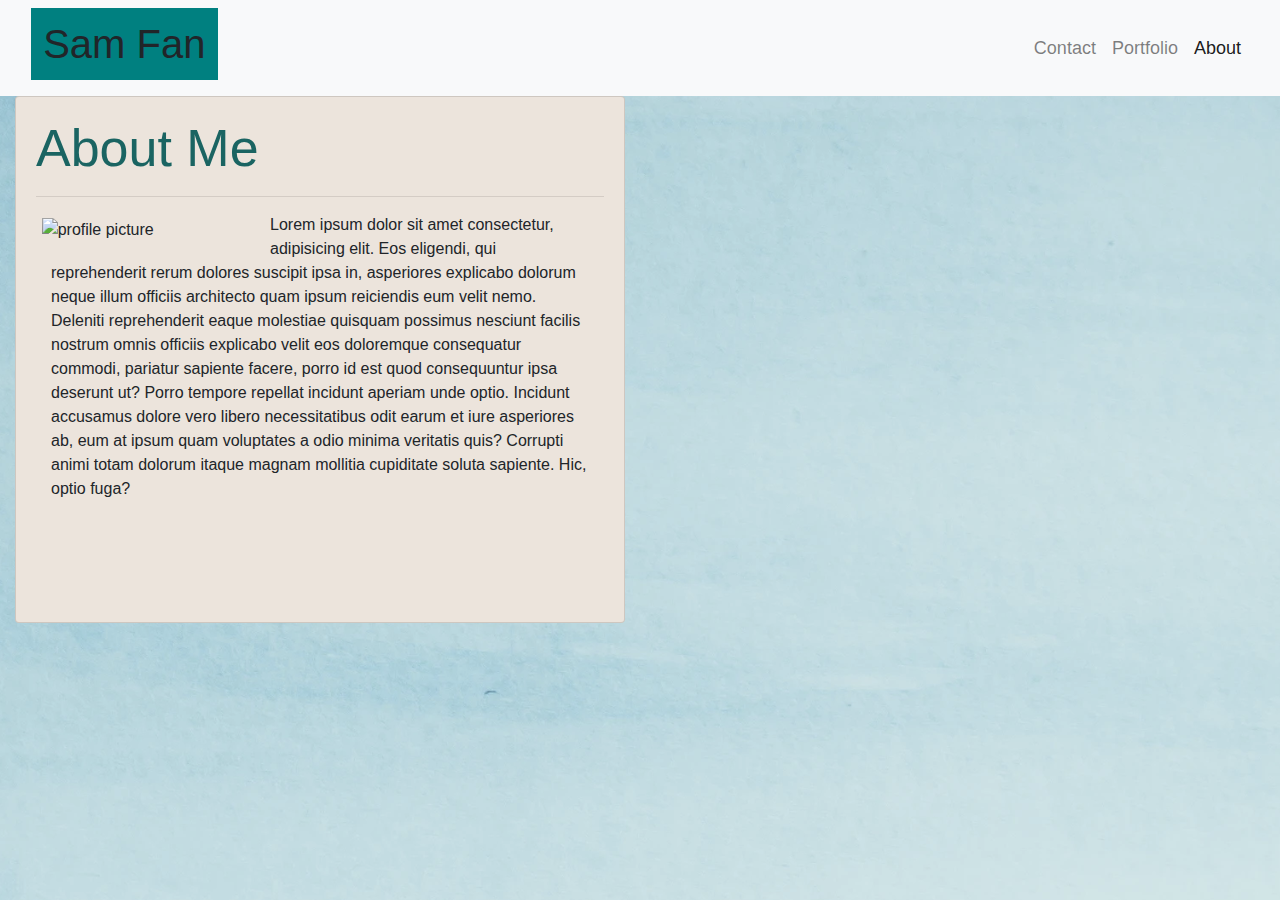
==== index.html @ 15488eea "fixed the collapsing nav bar and nav bar justification" ====
<!DOCTYPE html>
<html lang="en">

<head>
  <meta charset="UTF-8" />
  <meta name="viewport" content="width=device-width, initial-scale=1, shrink-to-fit=no" />
  <title>Portfolio - About Me!</title>
  <!-- bootstrap link -->
  <link rel="stylesheet" href="https://stackpath.bootstrapcdn.com/bootstrap/4.5.2/css/bootstrap.min.css"
    integrity="sha384-JcKb8q3iqJ61gNV9KGb8thSsNjpSL0n8PARn9HuZOnIxN0hoP+VmmDGMN5t9UJ0Z" crossorigin="anonymous" />
  <link rel="stylesheet" href="Assets/styles.css" />
</head>

<body>
  <!-- responsive nav bar, same across all pages -->
  <nav class="navbar navbar-expand-lg navbar-light bg-light">
    <nav class="container-fluid">
      <h1>Sam Fan</h1>
      <!-- <ul class="nav navbar-nav navbar-right"> -->
      <button class="navbar-toggler" type="button" data-toggle="collapse" data-target="#navbarNav"
        aria-controls="navbarNav" aria-expanded="false" aria-label="Toggle navigation">
        <span class="navbar-toggler-icon"></span>
      </button>
      <div class="collapse navbar-collapse" id="navbarNav">
        <ul class="navbar-nav ml-auto">
          <li class="nav-item">
            <a class="nav-link" href="contact.html">Contact</a>
          </li>
          <li class="nav-item">
            <a class="nav-link" href="portfolio.html">Portfolio</a>
          </li>
          <li class="nav-item active">
            <a class="nav-link" href="index.html">About</a>
          </li>
        </ul>
      </div>
      </ul>
    </nav>
  </nav>

  <section class="container-fluid">
    <section class="row">
      <section class="col-sm-6 col-xs-12">
        <section class="card">
          <section class="card-body">
            <h2>About Me</h2>
            <hr>
            <img
              src="https://images.unsplash.com/photo-1532389478308-ce60f38c0072?ixlib=rb-1.2.1&ixid=eyJhcHBfaWQiOjEyMDd9&auto=format&fit=crop&w=934&q=80"
              alt="profile picture" />
            <p>
              Lorem ipsum dolor sit amet consectetur, adipisicing elit. Eos
              eligendi, qui reprehenderit rerum dolores suscipit ipsa in,
              asperiores explicabo dolorum neque illum officiis architecto quam
              ipsum reiciendis eum velit nemo. Deleniti reprehenderit eaque
              molestiae quisquam possimus nesciunt facilis nostrum omnis officiis
              explicabo velit eos doloremque consequatur commodi, pariatur
              sapiente facere, porro id est quod consequuntur ipsa deserunt ut?
              Porro tempore repellat incidunt aperiam unde optio. Incidunt
              accusamus dolore vero libero necessitatibus odit earum et iure
              asperiores ab, eum at ipsum quam voluptates a odio minima veritatis
              quis? Corrupti animi totam dolorum itaque magnam mollitia cupiditate
              soluta sapiente. Hic, optio fuga?
            </p>
          </section>
        </section>
      </section>
    </section>
  </section>

  <!-- javascript path for bootstrap, leave here -->
  <script src="https://code.jquery.com/jquery-3.5.1.slim.min.js"
    integrity="sha384-DfXdz2htPH0lsSSs5nCTpuj/zy4C+OGpamoFVy38MVBnE+IbbVYUew+OrCXaRkfj"
    crossorigin="anonymous"></script>
  <script src="https://cdn.jsdelivr.net/npm/popper.js@1.16.1/dist/umd/popper.min.js"
    integrity="sha384-9/reFTGAW83EW2RDu2S0VKaIzap3H66lZH81PoYlFhbGU+6BZp6G7niu735Sk7lN"
    crossorigin="anonymous"></script>
  <script src="https://stackpath.bootstrapcdn.com/bootstrap/4.5.2/js/bootstrap.min.js"
    integrity="sha384-B4gt1jrGC7Jh4AgTPSdUtOBvfO8shuf57BaghqFfPlYxofvL8/KUEfYiJOMMV+rV"
    crossorigin="anonymous"></script>
</body>

</html>

<img src="" alt="">
---- Assets/styles.css ----
body {
  background-image: url("/test.png");
  background-color: lightslategray;
}

h1 {
  background-color: teal;
  padding: 1%;
}

h2 {
  font-size: 52px;
  font-family: -apple-system, BlinkMacSystemFont, "Segoe UI", Roboto, Oxygen,
    Ubuntu, Cantarell, "Open Sans", "Helvetica Neue", sans-serif;
  color: rgb(26, 100, 98);
}

.nav-link {
  font-size: 18px;
}

section .card {
  background-color: rgb(236, 228, 220);
}

section img {
  float: left;
  width: 200px;
  margin-left: 1%;
  margin-right: 5%;
  margin-top: 1%;
}

section p {
  padding-left: 15px;
  padding-right: 15px;
  padding-bottom: 15%;
}

.contact {
  background-color: rgb(236, 228, 220);
  margin-left: 1%;
}

.form-group {
  margin: 1%;
}

.portfolio img {
  width: 350px;
  height: auto;
  overflow: hidden;
}
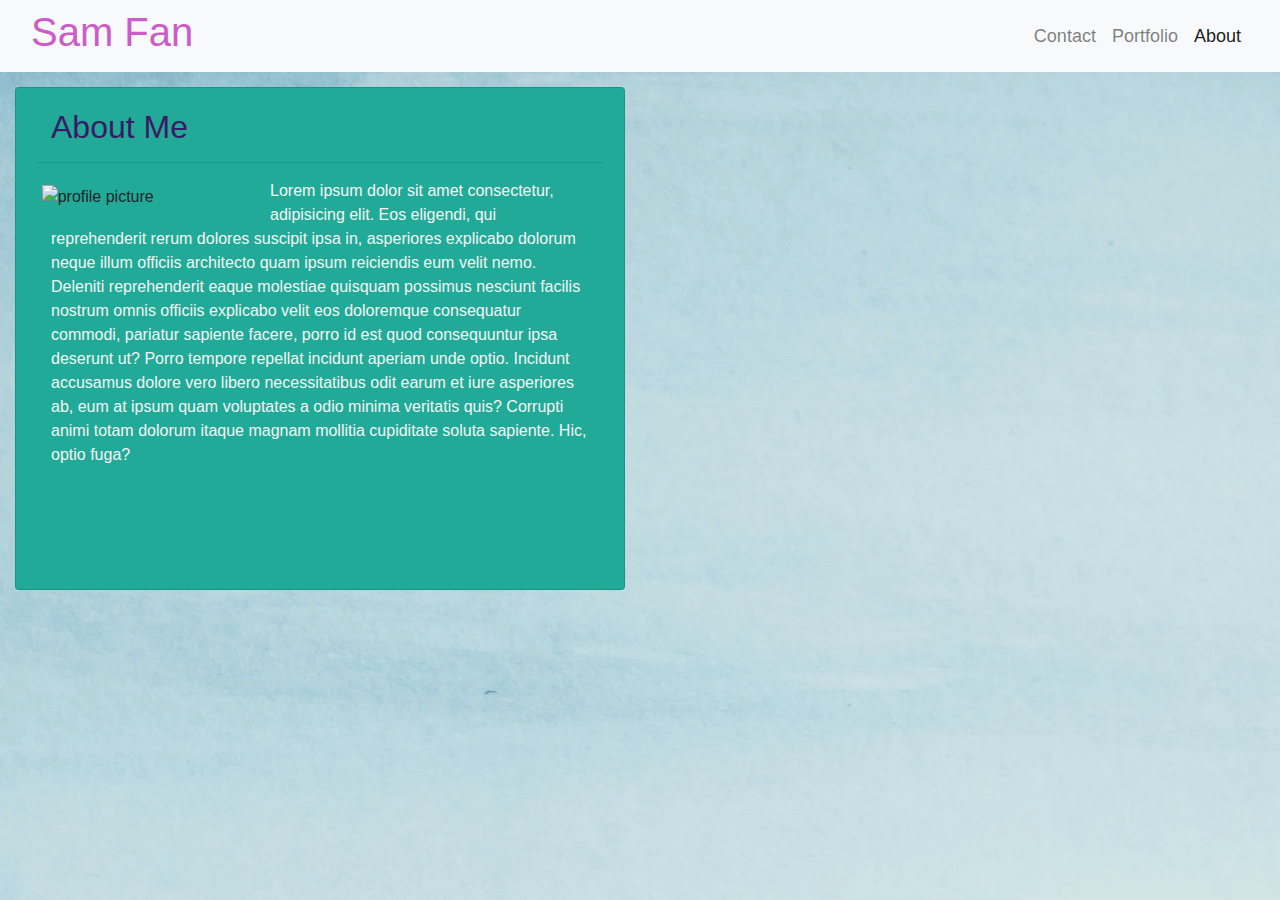
==== commit 39c44561: "updated some colors, cleaned up the card and the contact fields" ====
--- a/index.html
+++ b/index.html
@@ -22,6 +22,7 @@
         <span class="navbar-toggler-icon"></span>
       </button>
       <div class="collapse navbar-collapse" id="navbarNav">
+        <!-- ml-auto floats the navbar left -->
         <ul class="navbar-nav ml-auto">
           <li class="nav-item">
             <a class="nav-link" href="contact.html">Contact</a>
--- a/Assets/styles.css
+++ b/Assets/styles.css
@@ -4,15 +4,16 @@
 }
 
 h1 {
-  background-color: teal;
-  padding: 1%;
+  color: rgb(202, 93, 199);
+  padding-right: 55%;
 }
 
 h2 {
-  font-size: 52px;
+  font-size: 32px;
   font-family: -apple-system, BlinkMacSystemFont, "Segoe UI", Roboto, Oxygen,
     Ubuntu, Cantarell, "Open Sans", "Helvetica Neue", sans-serif;
-  color: rgb(26, 100, 98);
+  color: rgb(58, 26, 100);
+  margin-left: 15px;
 }
 
 .nav-link {
@@ -20,7 +21,8 @@
 }
 
 section .card {
-  background-color: rgb(236, 228, 220);
+  background-color: rgb(33, 170, 152);
+  margin-top: 15px;
 }
 
 section img {
@@ -35,15 +37,22 @@
   padding-left: 15px;
   padding-right: 15px;
   padding-bottom: 15%;
+  color: whitesmoke;
 }
 
 .contact {
-  background-color: rgb(236, 228, 220);
-  margin-left: 1%;
+  background-color: rgb(33, 170, 152);
+  margin-top: 15px;
 }
 
 .form-group {
-  margin: 1%;
+  margin: 15px;
+  padding-bottom: 15px;
+  width: 90%;
+}
+
+.btn {
+  margin: 15px;
 }
 
 .portfolio img {
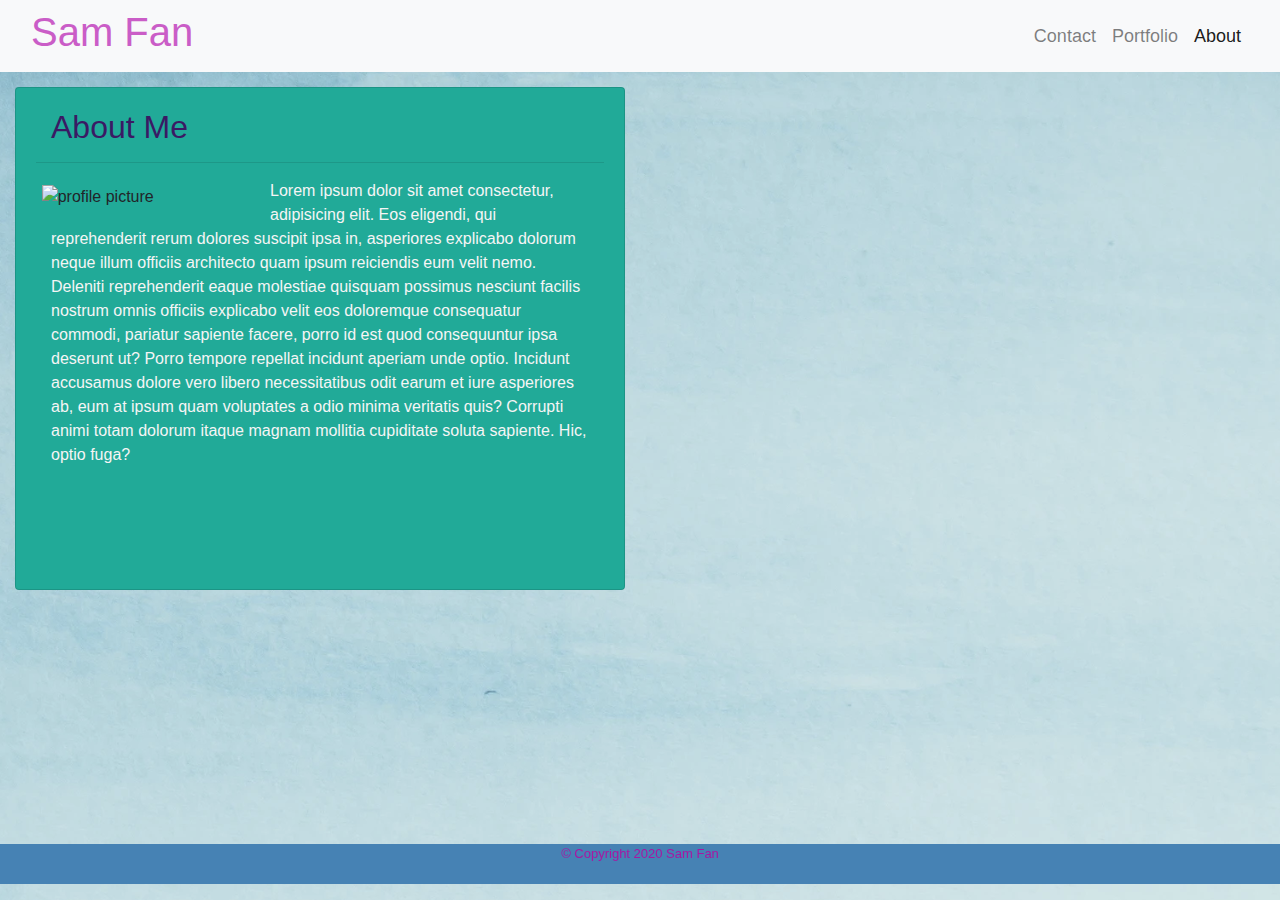
==== commit 0090a59f: "updating revisions, portfolio" ====
--- a/index.html
+++ b/index.html
@@ -69,6 +69,12 @@
     </section>
   </section>
 
+  <!-- footer copyright -->
+  <footer class="fixed-bottom">
+    <h2></h2>
+    <p>&copy; Copyright 2020 Sam Fan</p>
+  </footer>
+
   <!-- javascript path for bootstrap, leave here -->
   <script src="https://code.jquery.com/jquery-3.5.1.slim.min.js"
     integrity="sha384-DfXdz2htPH0lsSSs5nCTpuj/zy4C+OGpamoFVy38MVBnE+IbbVYUew+OrCXaRkfj"
--- a/Assets/styles.css
+++ b/Assets/styles.css
@@ -43,6 +43,7 @@
 .contact {
   background-color: rgb(33, 170, 152);
   margin-top: 15px;
+  padding: 15px;
 }
 
 .form-group {
@@ -55,8 +56,26 @@
   margin: 15px;
 }
 
+article .portfolio {
+  background-color: rgb(33, 170, 152);
+  margin-top: 15px;
+  padding-top: 15px;
+  padding-left: 15px;
+}
+
 .portfolio img {
   width: 350px;
   height: auto;
-  overflow: hidden;
+  padding: 15px;
 }
+
+footer p {
+  text-align: center;
+  font-size: small;
+  mix-blend-mode: multiply;
+  color: rgb(167, 23, 162);
+  bottom: 0;
+  width: 100%;
+  height: 40px;
+  background-color: steelblue;
+}
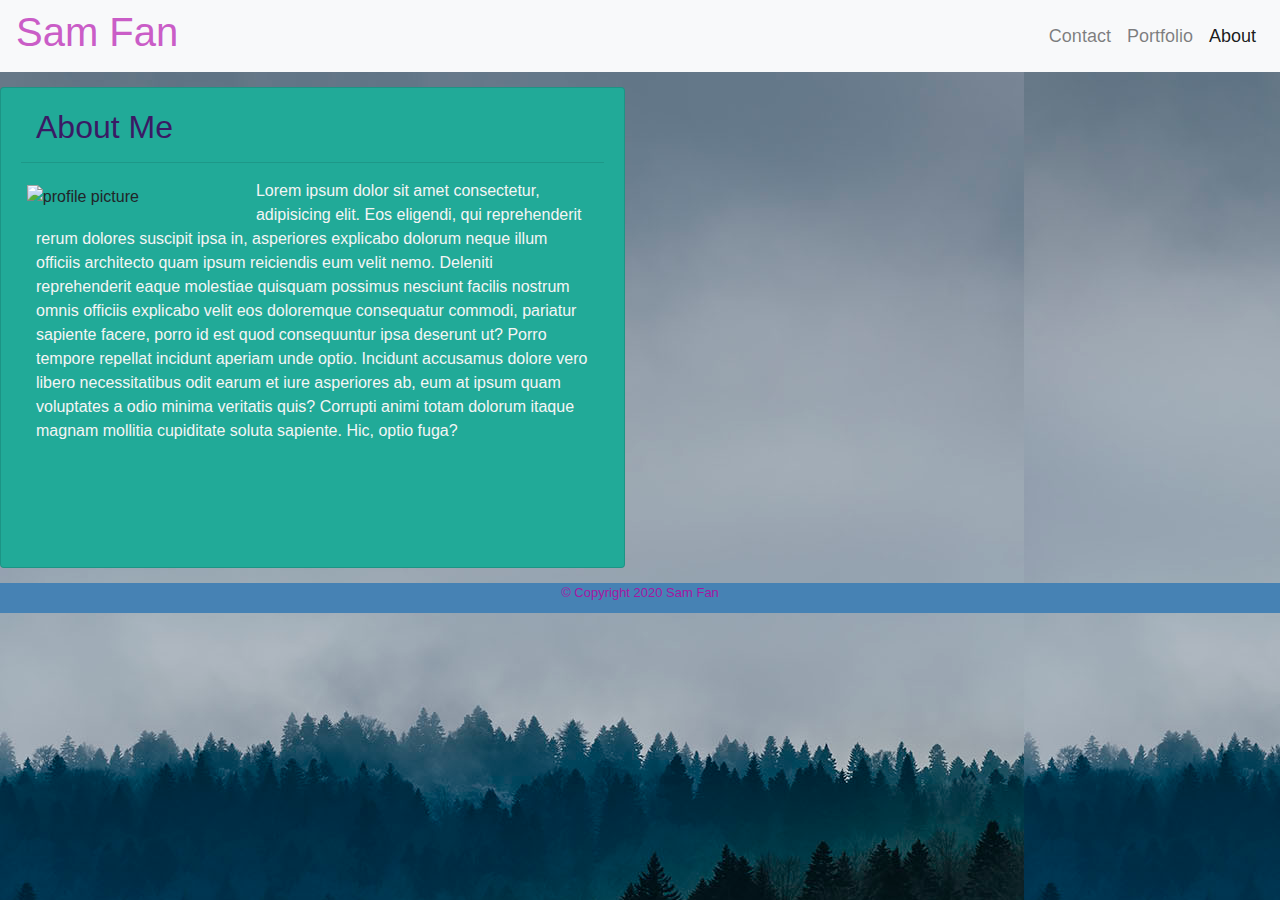
==== commit b6f049f0: "footer revisions" ====
--- a/index.html
+++ b/index.html
@@ -70,9 +70,14 @@
   </section>
 
   <!-- footer copyright -->
-  <footer class="fixed-bottom">
-    <h2></h2>
+  <!-- <footer>
     <p>&copy; Copyright 2020 Sam Fan</p>
+  </footer>
+   -->
+  <footer class="sticky-footer">
+    <footer class="container-fluid">
+      <p>&copy; Copyright 2020 Sam Fan</p>
+    </footer>
   </footer>
 
   <!-- javascript path for bootstrap, leave here -->
@@ -87,6 +92,4 @@
     crossorigin="anonymous"></script>
 </body>
 
-</html>
-
-<img src="" alt="">+</html>--- a/Assets/styles.css
+++ b/Assets/styles.css
@@ -1,5 +1,5 @@
 body {
-  background-image: url("/test.png");
+  background-image: url("/forest_background.jpg");
   background-color: lightslategray;
 }
 
@@ -14,6 +14,11 @@
     Ubuntu, Cantarell, "Open Sans", "Helvetica Neue", sans-serif;
   color: rgb(58, 26, 100);
   margin-left: 15px;
+}
+
+.container-fluid {
+  padding-left: 0px;
+  padding-right: 0px;
 }
 
 .nav-link {
@@ -57,25 +62,41 @@
 }
 
 article .portfolio {
-  background-color: rgb(33, 170, 152);
   margin-top: 15px;
   padding-top: 15px;
   padding-left: 15px;
+  padding-bottom: 50px;
 }
 
 .portfolio img {
   width: 350px;
   height: auto;
   padding: 15px;
+  background-color: rgb(33, 170, 152);
 }
 
-footer p {
+/* footer {
+  position: fixed;
+  left: 0px;
+  bottom: 0px;
   text-align: center;
   font-size: small;
-  mix-blend-mode: multiply;
+  height: 30px;
+  width: 100%;
+  margin-top: 15px;
   color: rgb(167, 23, 162);
-  bottom: 0;
+  background-color: steelblue;
+} */
+
+.sticky-footer {
+  /* position: fixed;
+  left: 0px;
+  bottom: 0px; */
+  text-align: center;
+  font-size: small;
+  height: 30px;
   width: 100%;
-  height: 40px;
+  margin-top: 15px;
+  color: rgb(167, 23, 162);
   background-color: steelblue;
 }
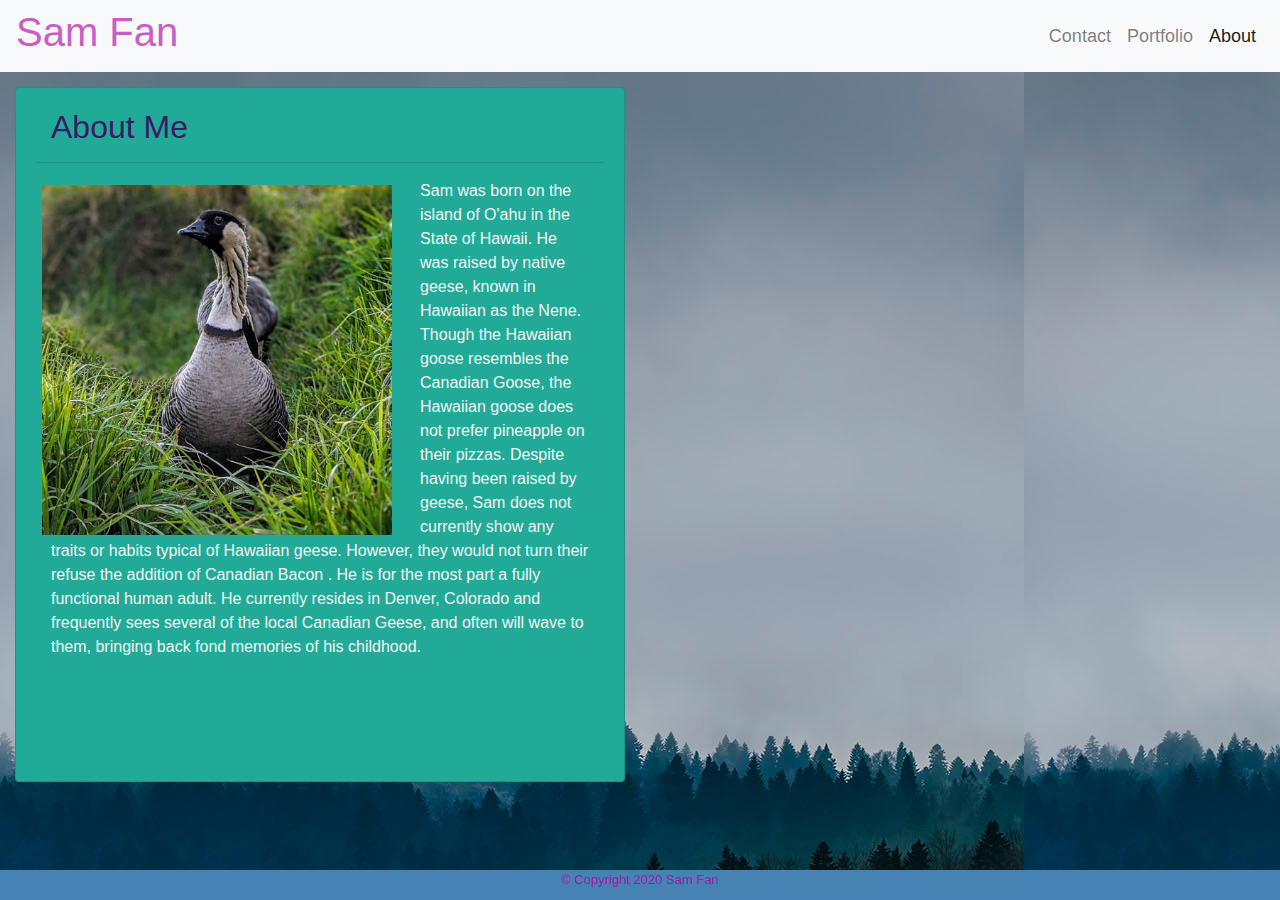
==== commit dc047a5e: "image revisions, body copy update, footer revisions" ====
--- a/index.html
+++ b/index.html
@@ -46,22 +46,15 @@
           <section class="card-body">
             <h2>About Me</h2>
             <hr>
-            <img
-              src="https://images.unsplash.com/photo-1532389478308-ce60f38c0072?ixlib=rb-1.2.1&ixid=eyJhcHBfaWQiOjEyMDd9&auto=format&fit=crop&w=934&q=80"
-              alt="profile picture" />
+            <img src="Assets/Images/profile pic.jpg" class="img-fluid" alt="profile picture" />
             <p>
-              Lorem ipsum dolor sit amet consectetur, adipisicing elit. Eos
-              eligendi, qui reprehenderit rerum dolores suscipit ipsa in,
-              asperiores explicabo dolorum neque illum officiis architecto quam
-              ipsum reiciendis eum velit nemo. Deleniti reprehenderit eaque
-              molestiae quisquam possimus nesciunt facilis nostrum omnis officiis
-              explicabo velit eos doloremque consequatur commodi, pariatur
-              sapiente facere, porro id est quod consequuntur ipsa deserunt ut?
-              Porro tempore repellat incidunt aperiam unde optio. Incidunt
-              accusamus dolore vero libero necessitatibus odit earum et iure
-              asperiores ab, eum at ipsum quam voluptates a odio minima veritatis
-              quis? Corrupti animi totam dolorum itaque magnam mollitia cupiditate
-              soluta sapiente. Hic, optio fuga?
+              Sam was born on the island of O'ahu in the State of Hawaii. He was raised by native geese, known in
+              Hawaiian as the Nene. Though the Hawaiian goose resembles the Canadian Goose, the Hawaiian goose does not
+              prefer pineapple on their pizzas. Despite having been raised by geese, Sam does not currently show any
+              traits or habits typical of Hawaiian geese. However, they would not turn their refuse the addition of
+              Canadian Bacon . He is for the most part a fully functional human adult. He
+              currently resides in Denver, Colorado and frequently sees several of the local Canadian Geese, and often
+              will wave to them, bringing back fond memories of his childhood.
             </p>
           </section>
         </section>
@@ -72,8 +65,8 @@
   <!-- footer copyright -->
   <!-- <footer>
     <p>&copy; Copyright 2020 Sam Fan</p>
-  </footer>
-   -->
+  </footer> -->
+
   <footer class="sticky-footer">
     <footer class="container-fluid">
       <p>&copy; Copyright 2020 Sam Fan</p>
--- a/Assets/styles.css
+++ b/Assets/styles.css
@@ -28,11 +28,12 @@
 section .card {
   background-color: rgb(33, 170, 152);
   margin-top: 15px;
+  margin-left: 15px;
 }
 
 section img {
   float: left;
-  width: 200px;
+  width: 350px;
   margin-left: 1%;
   margin-right: 5%;
   margin-top: 1%;
@@ -48,6 +49,7 @@
 .contact {
   background-color: rgb(33, 170, 152);
   margin-top: 15px;
+  margin-left: 15px;
   padding: 15px;
 }
 
@@ -61,42 +63,35 @@
   margin: 15px;
 }
 
-article .portfolio {
+article .card {
   margin-top: 15px;
-  padding-top: 15px;
-  padding-left: 15px;
+  padding-left: 10px;
   padding-bottom: 50px;
+  background-color: rgb(33, 170, 152);
+}
+/* 
+article img {
+  width: 350px;
+  height: auto;
+  padding-bottom: 30px;
+} */
+
+.image-responsive {
+  width: 350px;
+  height: auto;
+  margin: 0 auto;
+  padding-bottom: 30px;
 }
 
-.portfolio img {
-  width: 350px;
-  height: auto;
-  padding: 15px;
-  background-color: rgb(33, 170, 152);
-}
-
-/* footer {
+footer {
   position: fixed;
   left: 0px;
   bottom: 0px;
-  text-align: center;
-  font-size: small;
   height: 30px;
   width: 100%;
   margin-top: 15px;
-  color: rgb(167, 23, 162);
-  background-color: steelblue;
-} */
-
-.sticky-footer {
-  /* position: fixed;
-  left: 0px;
-  bottom: 0px; */
   text-align: center;
   font-size: small;
-  height: 30px;
-  width: 100%;
-  margin-top: 15px;
   color: rgb(167, 23, 162);
   background-color: steelblue;
 }
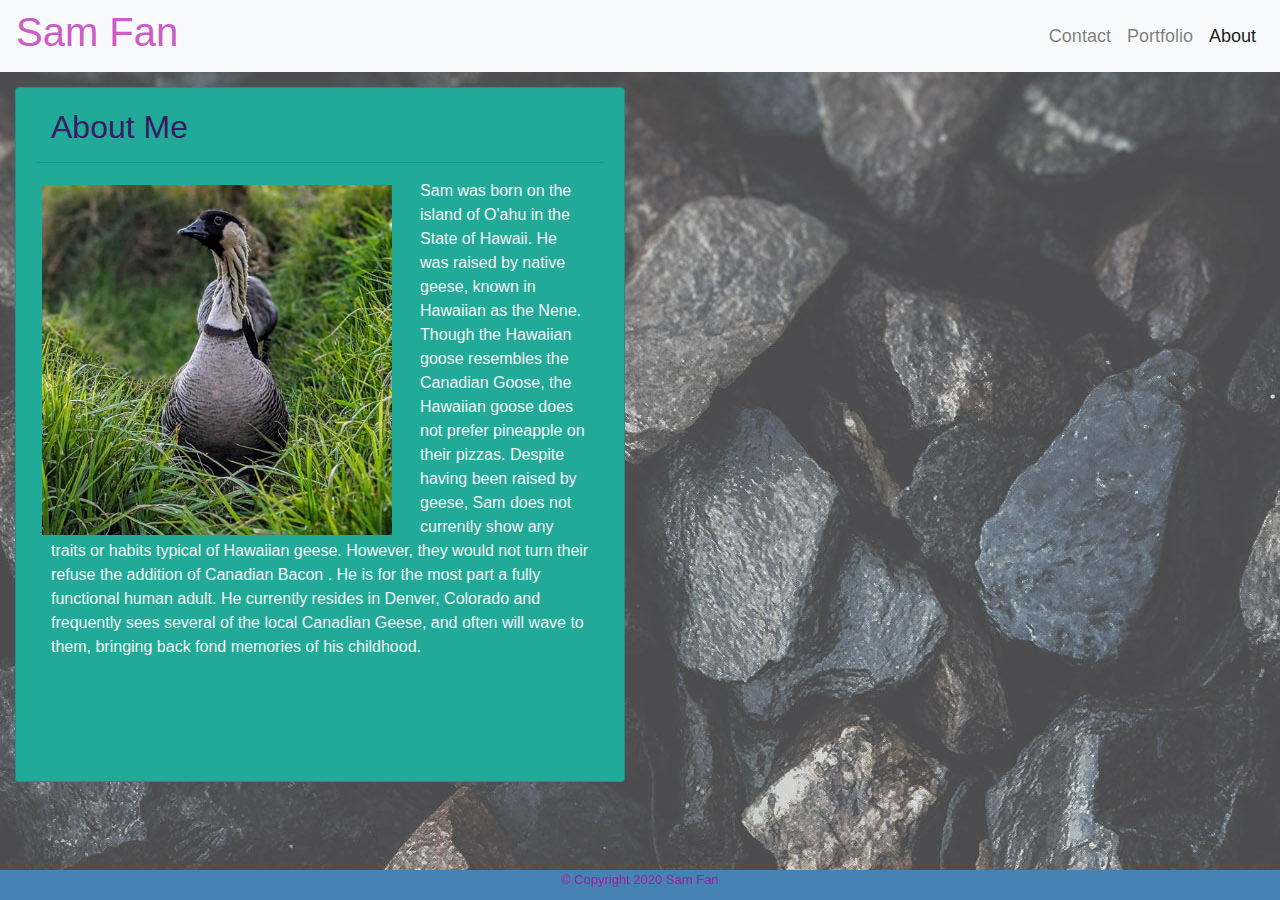
==== commit eb29bcb0: "revised images to carousel, various style revisions for consistency" ====
--- a/index.html
+++ b/index.html
@@ -4,7 +4,7 @@
 <head>
   <meta charset="UTF-8" />
   <meta name="viewport" content="width=device-width, initial-scale=1, shrink-to-fit=no" />
-  <title>Portfolio - About Me!</title>
+  <title>Sam Fan - About Me!</title>
   <!-- bootstrap link -->
   <link rel="stylesheet" href="https://stackpath.bootstrapcdn.com/bootstrap/4.5.2/css/bootstrap.min.css"
     integrity="sha384-JcKb8q3iqJ61gNV9KGb8thSsNjpSL0n8PARn9HuZOnIxN0hoP+VmmDGMN5t9UJ0Z" crossorigin="anonymous" />
@@ -40,7 +40,7 @@
   </nav>
 
   <section class="container-fluid">
-    <section class="row">
+    <section class="row-fluid">
       <section class="col-sm-6 col-xs-12">
         <section class="card">
           <section class="card-body">
@@ -67,10 +67,8 @@
     <p>&copy; Copyright 2020 Sam Fan</p>
   </footer> -->
 
-  <footer class="sticky-footer">
-    <footer class="container-fluid">
-      <p>&copy; Copyright 2020 Sam Fan</p>
-    </footer>
+  <footer>
+    <p>&copy; Copyright 2020 Sam Fan</p>
   </footer>
 
   <!-- javascript path for bootstrap, leave here -->
--- a/Assets/styles.css
+++ b/Assets/styles.css
@@ -1,5 +1,7 @@
+/* general styling ---------------- */
 body {
-  background-image: url("/forest_background.jpg");
+  background-image: url("/Assets/Images/background-rocks.jpg");
+
   background-color: lightslategray;
 }
 
@@ -25,11 +27,29 @@
   font-size: 18px;
 }
 
-section .card {
+.card {
   background-color: rgb(33, 170, 152);
   margin-top: 15px;
-  margin-left: 15px;
 }
+
+.row {
+  margin-right: 0;
+}
+
+footer {
+  position: fixed;
+  left: 0px;
+  bottom: 0px;
+  height: 30px;
+  width: 100%;
+  margin-top: 15px;
+  text-align: center;
+  font-size: small;
+  color: rgb(167, 23, 162);
+  background-color: steelblue;
+}
+
+/* about me --------------------*/
 
 section img {
   float: left;
@@ -46,10 +66,10 @@
   color: whitesmoke;
 }
 
+/* contact ---------------------*/
 .contact {
   background-color: rgb(33, 170, 152);
   margin-top: 15px;
-  margin-left: 15px;
   padding: 15px;
 }
 
@@ -63,35 +83,11 @@
   margin: 15px;
 }
 
-article .card {
-  margin-top: 15px;
-  padding-left: 10px;
-  padding-bottom: 50px;
-  background-color: rgb(33, 170, 152);
-}
-/* 
-article img {
-  width: 350px;
-  height: auto;
-  padding-bottom: 30px;
-} */
-
-.image-responsive {
-  width: 350px;
-  height: auto;
-  margin: 0 auto;
-  padding-bottom: 30px;
+/* portfolio --------------------*/
+.carousel-indicators {
+  margin-bottom: 0;
 }
 
-footer {
-  position: fixed;
-  left: 0px;
-  bottom: 0px;
-  height: 30px;
-  width: 100%;
-  margin-top: 15px;
-  text-align: center;
-  font-size: small;
-  color: rgb(167, 23, 162);
-  background-color: steelblue;
+article .card {
+  margin-left: 15px;
 }
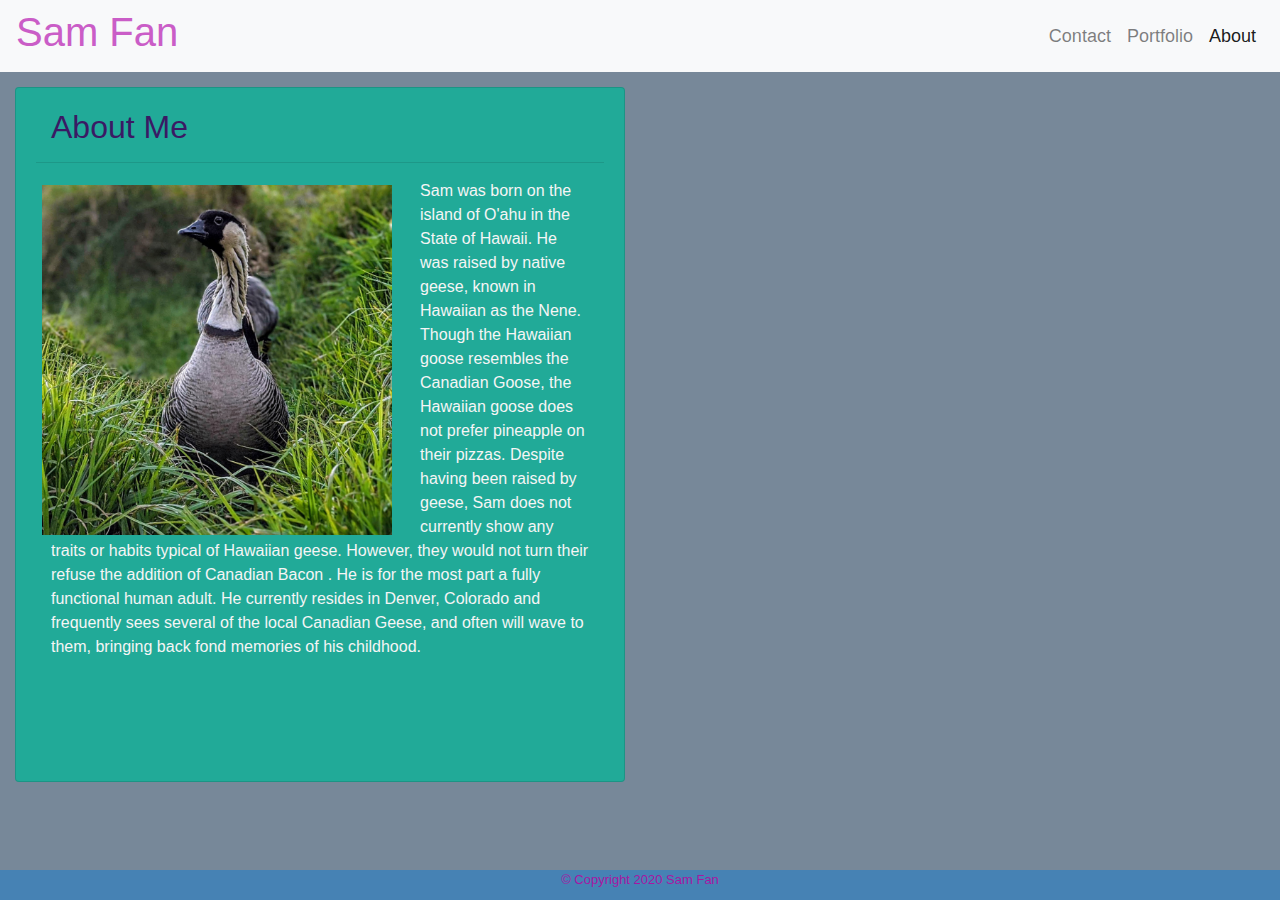
==== commit 02318a0b: "fixed image links, again" ====
--- a/index.html
+++ b/index.html
@@ -46,7 +46,7 @@
           <section class="card-body">
             <h2>About Me</h2>
             <hr>
-            <img src="Assets/Images/profile pic.jpg" class="img-fluid" alt="profile picture" />
+            <img src="Assets/Images/profilepic.jpg" class="img-fluid" alt="profile picture" />
             <p>
               Sam was born on the island of O'ahu in the State of Hawaii. He was raised by native geese, known in
               Hawaiian as the Nene. Though the Hawaiian goose resembles the Canadian Goose, the Hawaiian goose does not
--- a/Assets/styles.css
+++ b/Assets/styles.css
@@ -1,6 +1,6 @@
 /* general styling ---------------- */
 body {
-  background-image: url("/Assets/Images/background-rocks.jpg");
+  background-image: url("./Assets/Images/background-rocks.jpg");
 
   background-color: lightslategray;
 }
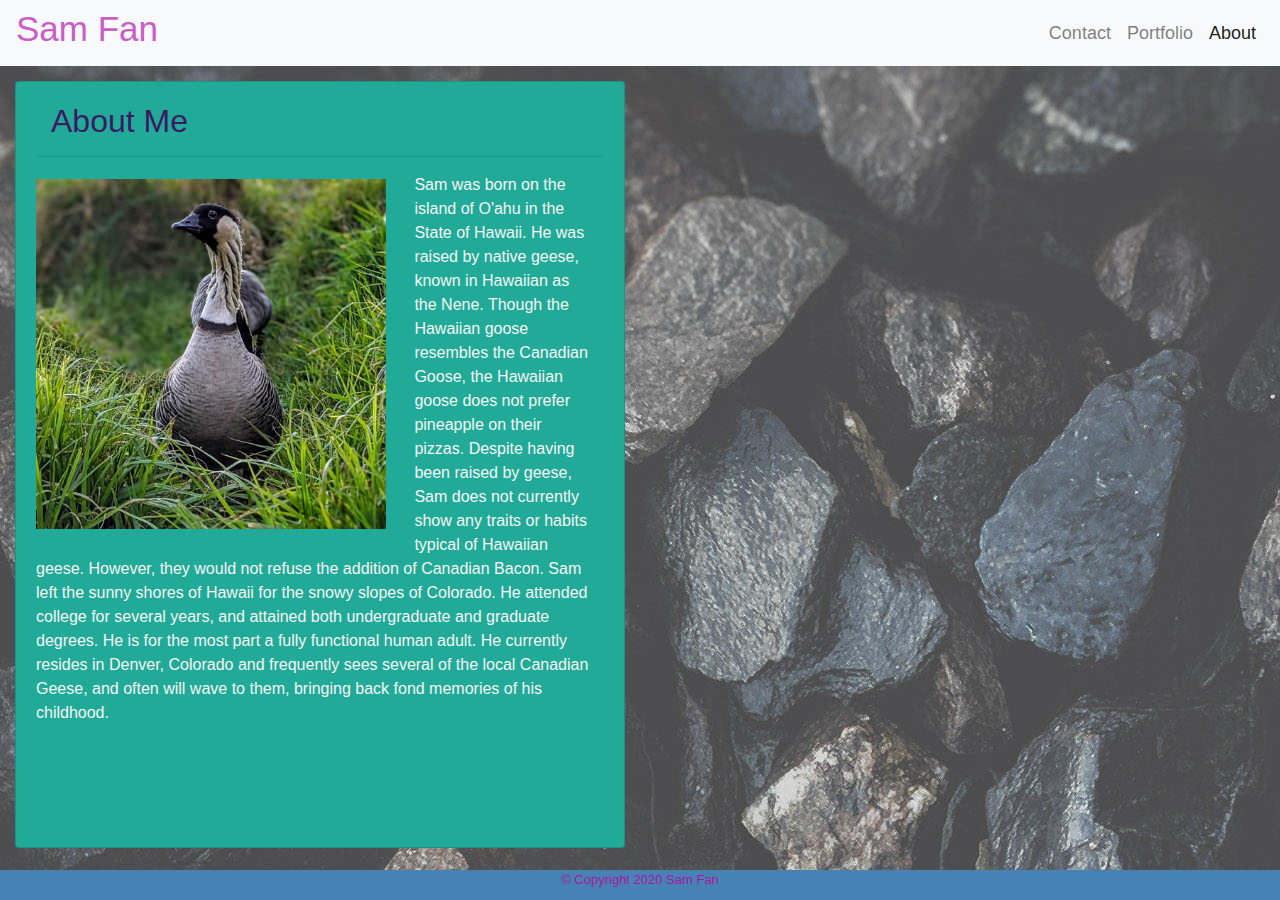
==== commit f1673d09: "revising some grammatical errors in About Me, and adjusting more margins" ====
--- a/index.html
+++ b/index.html
@@ -51,10 +51,11 @@
               Sam was born on the island of O'ahu in the State of Hawaii. He was raised by native geese, known in
               Hawaiian as the Nene. Though the Hawaiian goose resembles the Canadian Goose, the Hawaiian goose does not
               prefer pineapple on their pizzas. Despite having been raised by geese, Sam does not currently show any
-              traits or habits typical of Hawaiian geese. However, they would not turn their refuse the addition of
-              Canadian Bacon . He is for the most part a fully functional human adult. He
-              currently resides in Denver, Colorado and frequently sees several of the local Canadian Geese, and often
-              will wave to them, bringing back fond memories of his childhood.
+              traits or habits typical of Hawaiian geese. However, they would not refuse the addition of
+              Canadian Bacon. Sam left the sunny shores of Hawaii for the snowy slopes of Colorado. He attended college
+              for several years, and attained both undergraduate and graduate degrees. He is for the most part a fully
+              functional human adult. He currently resides in Denver, Colorado and frequently sees several of the local
+              Canadian Geese, and often will wave to them, bringing back fond memories of his childhood.
             </p>
           </section>
         </section>
--- a/Assets/styles.css
+++ b/Assets/styles.css
@@ -1,11 +1,12 @@
 /* general styling ---------------- */
 body {
-  background-image: url("./Assets/Images/background-rocks.jpg");
+  background-image: url("./Images/background.jpg");
 
   background-color: lightslategray;
 }
 
 h1 {
+  font-size: 35px;
   color: rgb(202, 93, 199);
   padding-right: 55%;
 }
@@ -54,13 +55,12 @@
 section img {
   float: left;
   width: 350px;
-  margin-left: 1%;
   margin-right: 5%;
   margin-top: 1%;
+  margin-bottom: 3%;
 }
 
 section p {
-  padding-left: 15px;
   padding-right: 15px;
   padding-bottom: 15%;
   color: whitesmoke;
